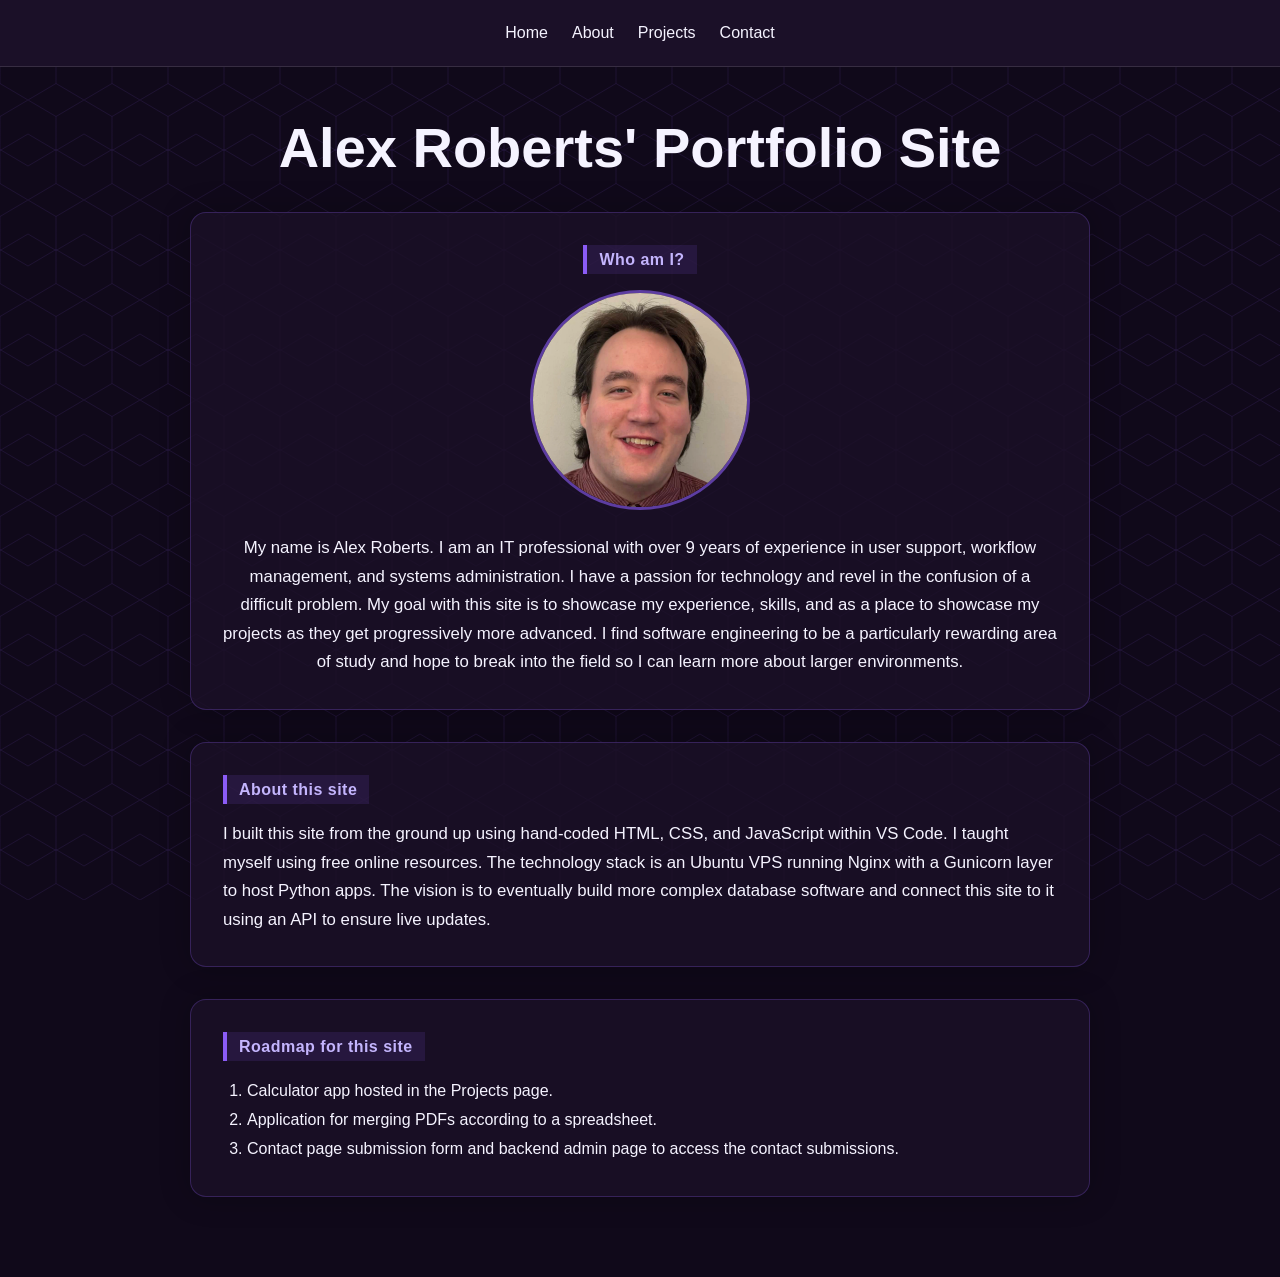
==== index.html @ 13504585 "Initial commit of site contents This is my original set of documents. This includes nav js component" ====
<html lang="en">
<head>
<meta charset="UTF-8">
<title>Alex Roberts Portfolio</title>
<link rel="stylesheet" href="/css/style.css">
</head>
<body>
<div id="site-header"></div>

<script src="/js/components.js"></script>
<script src="/js/main.js"> </script>

</body>
</html>

<main class="page-content">
  <section class="page-title-section">
    <h1>Alex Roberts' Portfolio Site</h1>
  </section>

  <section class="content-panel intro-panel">
    <div class="section-marker">Who am I?</div>

    <img 
      src="/images/headshot.png" 
      alt="Headshot of Alex Roberts" 
      class="headshot"
    >

    <p>
      My name is Alex Roberts. I am an IT professional with over 9 years of experience in user support, workflow management, and systems administration. I have a passion for technology and revel in the confusion of a difficult problem. My goal with this site is to showcase my experience, skills, and as a place to showcase my projects as they get progressively more advanced. I find software engineering to be a particularly rewarding area of study and hope to break into the field so I can learn more about larger environments.
    </p>
  </section>

  <section class="content-panel">
    <div class="section-marker">About this site</div>

    <p>
      I built this site from the ground up using hand-coded HTML, CSS, and JavaScript within VS Code. I taught myself using free online resources. The technology stack is an Ubuntu VPS running Nginx with a Gunicorn layer to host Python apps. The vision is to eventually build more complex database software and connect this site to it using an API to ensure live updates.
    </p>
  </section>

  <section class="content-panel">
    <div class="section-marker">Roadmap for this site</div>

    <ol class="roadmap-list">
      <li>Calculator app hosted in the Projects page.</li>
      <li>Application for merging PDFs according to a spreadsheet.</li>
      <li>Contact page submission form and backend admin page to access the contact submissions.</li>
    </ol>
  </section>
</main>
---- css/style.css ----
:root {
  --purple-dark: #1b1028;
  --purple-main: #4b1d73;
  --purple-accent: #8b5cf6;
  --text-light: #f5f3ff;
  --text-muted: #c4b5fd;
  --background-dark: #10091a;
}

.inline-photo {
  width: 90px;
  height: 90px;
  object-fit: cover;
  border-radius: 50%;
  vertical-align: middle;
  margin: 0 0.35rem;
  border: 2px solid rgba(139, 92, 246, 0.6);
}

.panel-image {
  display: block;
  width: 100%;
  max-height: 420px;
  object-fit: cover;
  border-radius: 1rem;
  margin-top: 1.5rem;
  border: 1px solid rgba(139, 92, 246, 0.35);
}

@media (max-width: 768px) {
  .inline-photo {
    display: block;
    margin: 1rem auto;
    width: 140px;
    height: 140px;
  }

  .panel-image {
    max-height: 320px;
  }
}
* {
  box-sizing: border-box;
}
.page-content {
  width: min(900px, calc(100% - 2rem));
  margin: 0 auto;
  padding: 3rem 0;
}

.page-title-section {
  text-align: center;
  margin-bottom: 2rem;
}

.page-title-section h1 {
  font-size: clamp(2rem, 5vw, 3.5rem);
  margin: 0;
}

.content-panel {
  background: rgba(27, 16, 40, 0.82);
  border: 1px solid rgba(139, 92, 246, 0.25);
  border-radius: 1rem;
  padding: 2rem;
  margin-bottom: 2rem;
  box-shadow: 0 0 30px rgba(0, 0, 0, 0.25);
}

.section-marker {
  display: inline-block;
  margin-bottom: 1rem;
  padding: 0.35rem 0.75rem;
  border-left: 4px solid var(--purple-accent);
  background: rgba(139, 92, 246, 0.12);
  color: var(--text-muted);
  font-weight: 700;
  letter-spacing: 0.03em;
}
#site-header {
  position: sticky;
  top: 0;
  z-index: 1000;
}
.intro-panel {
  text-align: center;
}

.headshot {
  display: block;
  width: min(220px, 70vw);
  aspect-ratio: 1 / 1;
  object-fit: cover;
  border-radius: 50%;
  margin: 0 auto 1.5rem;
  border: 3px solid rgba(139, 92, 246, 0.6);
}

.content-panel p {
  line-height: 1.7;
  font-size: 1.05rem;
  margin: 0;
}

.roadmap-list {
  margin: 0;
  padding-left: 1.5rem;
  line-height: 1.8;
}
.resume-download {
  margin: 1rem 0;
}

.resume-download a {
  color: var(--purple-accent);
  text-decoration: none;
  font-weight: 700;
}

.resume-download a:hover {
  text-decoration: underline;
}

.resume-viewer {
  width: 100%;
  height: 800px;
  border: 1px solid rgba(139, 92, 246, 0.35);
  border-radius: 1rem;
  overflow: hidden;
  background: rgba(0, 0, 0, 0.25);
}

.resume-viewer iframe {
  width: 100%;
  height: 100%;
  border: none;
}
@media (max-width: 768px) {
  .page-content {
    padding: 2rem 0;
  }

  .content-panel {
    padding: 1.5rem;
  }
}
body {
   margin: 0;
  font-family: Arial, Helvetica, sans-serif;
  color: var(--text-light);

  background-color: var(--background-dark);
  background-image:
    linear-gradient(rgba(16, 9, 26, 0.50), rgba(16, 9, 26, 0.50)),
    url("data:image/svg+xml,%3Csvg width='56' height='100' viewBox='0 0 56 100' xmlns='http://www.w3.org/2000/svg'%3E%3Cpath d='M28 0 L56 16.5 V49.5 L28 66 L0 49.5 V16.5 Z M28 34 L56 50.5 V83.5 L28 100 L0 83.5 V50.5 Z' fill='none' stroke='%238b5cf6' stroke-width='1' stroke-opacity='0.22'/%3E%3C/svg%3E");
  background-size: auto, 56px 100px;
  background-attachment: fixed;
}

.site-header {
  background-color: var(--purple-dark);
  border-bottom: 1px solid rgba(255, 255, 255, 0.12);
  
}

.site-nav {
  max-width: 1100px;
  margin: 0 auto;
  padding: 1rem 1.5rem;

  display: flex;
  align-items: center;
  justify-content: center;
}

@media (min-width: 769px) {
  .nav-item.dropdown:hover .dropdown-menu {
    display: block;
  }
}

.mobile-menu-btn {
  display: none;
  background: none;
  border: none;
  color: var(--text-light);
  font-size: 2rem;
  cursor: pointer;
}
.site-logo {
  color: var(--text-light);
  text-decoration: none;
  font-size: 1.25rem;
  font-weight: 700;
}

.nav-menu {
  list-style: none;
  margin: 0;
  padding: 0;

  display: flex;
  align-items: center;
  gap: 1.5rem;
}

.nav-item {
  position: relative;
}

.nav-link,
.dropdown-toggle {
  color: var(--text-light);
  background: none;
  border: none;
  text-decoration: none;
  font: inherit;
  cursor: pointer;
  padding: 0.5rem 0;
}

.nav-link:hover,
.dropdown-toggle:hover {
  color: var(--purple-accent);
}

.dropdown-menu {
  list-style: none;
  margin: 0;
  padding: 0.5rem 0;

  position: absolute;
  top: 100%;
  left: 0;

  min-width: 180px;
  background-color: var(--purple-dark);
  border: 1px solid rgba(255, 255, 255, 0.12);
  border-radius: 0.5rem;

  display: none;
}

.dropdown-link {
  display: block;
  padding: 0.75rem 1rem;
  color: var(--text-light);
  text-decoration: none;
  white-space: nowrap;
}

.dropdown-link:hover {
  background-color: var(--purple-main);
  color: var(--text-light);
}

.disabled-link {
  color: var(--text-muted);
  cursor: not-allowed;
}


@media (max-width: 768px) {
  .site-nav {
    flex-wrap: wrap;
    justify-content: flex-end;
  }

  .mobile-menu-btn {
    display: block;
  }

  .nav-menu {
    display: none;
    width: 100%;
    flex-direction: column;
    align-items: flex-end;
    gap: 0;
    padding-top: 1rem;
  }

  .nav-menu.open {
    display: flex;
  }

  .nav-item {
    width: 100%;
    margin: 0;
    padding: 0;
  }


  .nav-link,
  .dropdown-toggle {
    width: 100%;
    padding: 0.85rem 0;
    display: block;
    text-align: right;
    line-height: 1.2;

  }

  .dropdown-toggle{
    appearance: none;
    -webkit-appearance: none;
  }

  .dropdown-menu {
    position: static;
    display: none;
    margin: 0;
    padding: 0;
    border: none;
    background: transparent;
  }

  .dropdown.open .dropdown-menu {
    display: block;
    padding-left: 1rem;
  }
  .dropdown-link{
    padding: 0.6rem 0;
  }
}
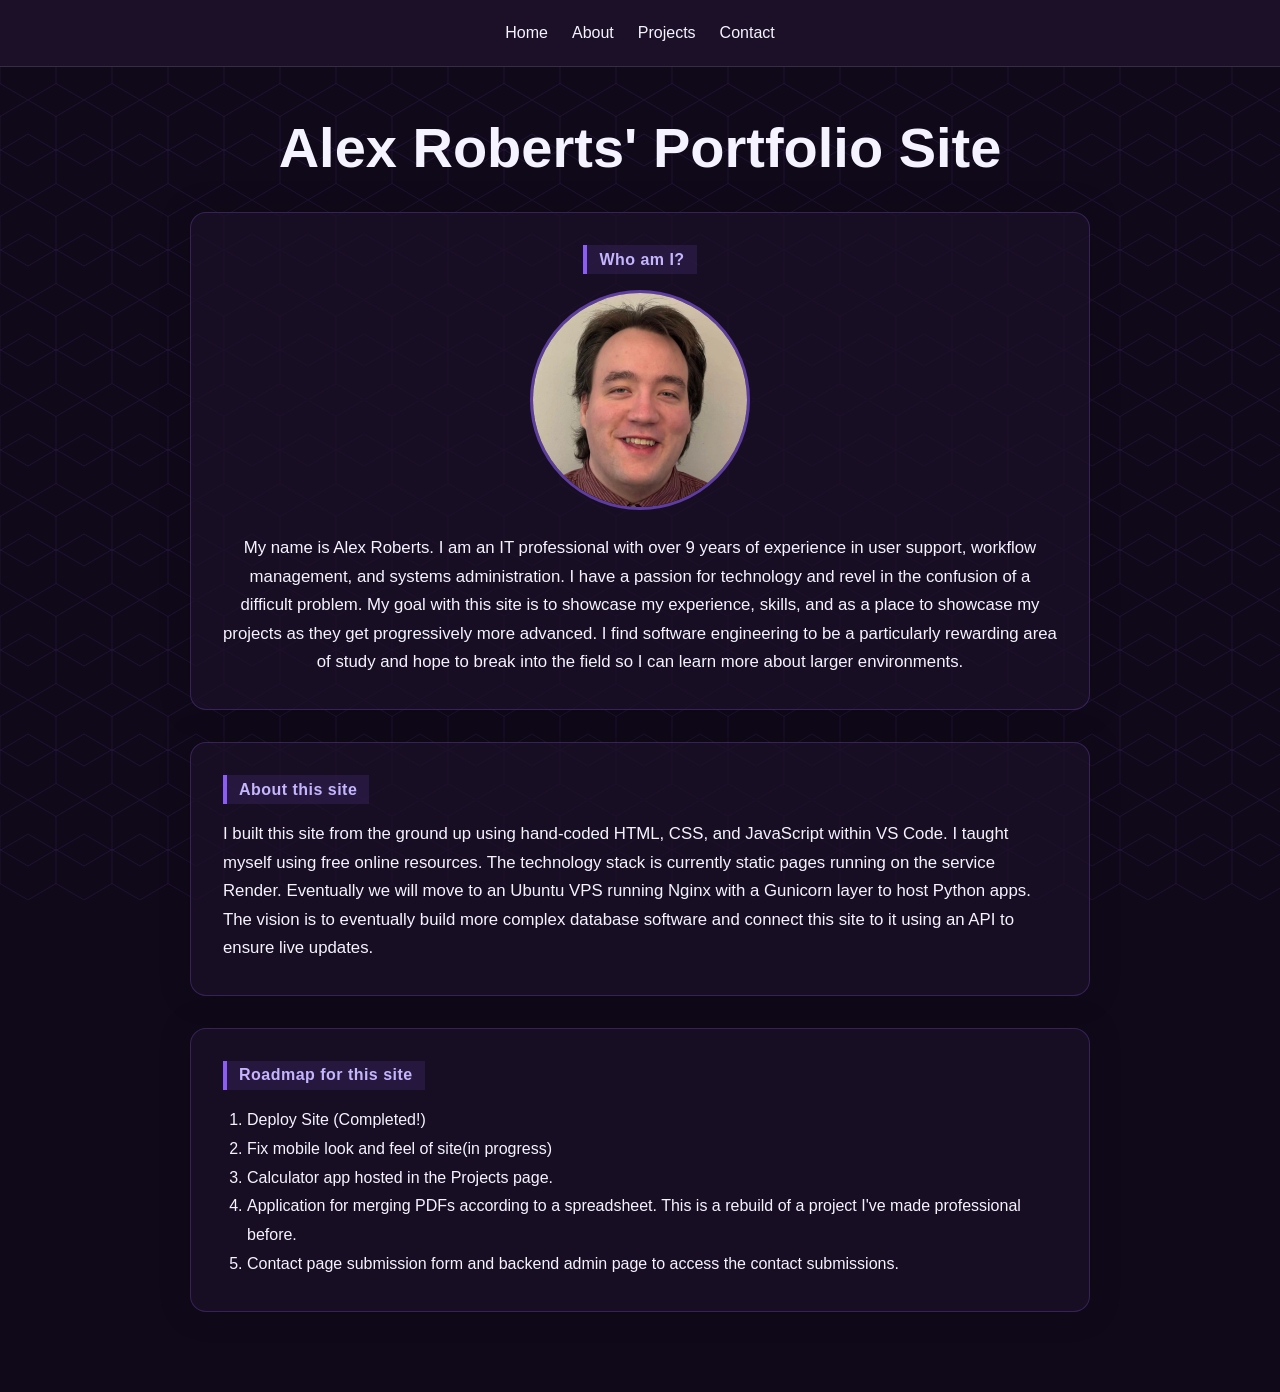
==== commit 61fea735: "Adjusting Mobile layout issues Moved main within the body and html tags. Added viewport meta tag for" ====
--- a/index.html
+++ b/index.html
@@ -1,18 +1,13 @@
+<!DOCTYPE html>
 <html lang="en">
 <head>
+<meta name="viewport" content="width=device-width, initial-scale=1.0">
 <meta charset="UTF-8">
 <title>Alex Roberts Portfolio</title>
 <link rel="stylesheet" href="/css/style.css">
 </head>
 <body>
 <div id="site-header"></div>
-
-<script src="/js/components.js"></script>
-<script src="/js/main.js"> </script>
-
-</body>
-</html>
-
 <main class="page-content">
   <section class="page-title-section">
     <h1>Alex Roberts' Portfolio Site</h1>
@@ -36,7 +31,7 @@
     <div class="section-marker">About this site</div>
 
     <p>
-      I built this site from the ground up using hand-coded HTML, CSS, and JavaScript within VS Code. I taught myself using free online resources. The technology stack is an Ubuntu VPS running Nginx with a Gunicorn layer to host Python apps. The vision is to eventually build more complex database software and connect this site to it using an API to ensure live updates.
+      I built this site from the ground up using hand-coded HTML, CSS, and JavaScript within VS Code. I taught myself using free online resources. The technology stack is currently static pages running on the service Render. Eventually we will move to an Ubuntu VPS running Nginx with a Gunicorn layer to host Python apps. The vision is to eventually build more complex database software and connect this site to it using an API to ensure live updates.
     </p>
   </section>
 
@@ -44,9 +39,18 @@
     <div class="section-marker">Roadmap for this site</div>
 
     <ol class="roadmap-list">
+      <li>Deploy Site (Completed!)</li>
+      <li>Fix mobile look and feel of site(in progress)</li>
       <li>Calculator app hosted in the Projects page.</li>
-      <li>Application for merging PDFs according to a spreadsheet.</li>
+      <li>Application for merging PDFs according to a spreadsheet. This is a rebuild of a project I've made professional before.</li>
       <li>Contact page submission form and backend admin page to access the contact submissions.</li>
     </ol>
   </section>
-</main>+</main>
+<script src="/js/components.js"></script>
+<script src="/js/main.js"> </script>
+
+
+</body>
+</html>
+
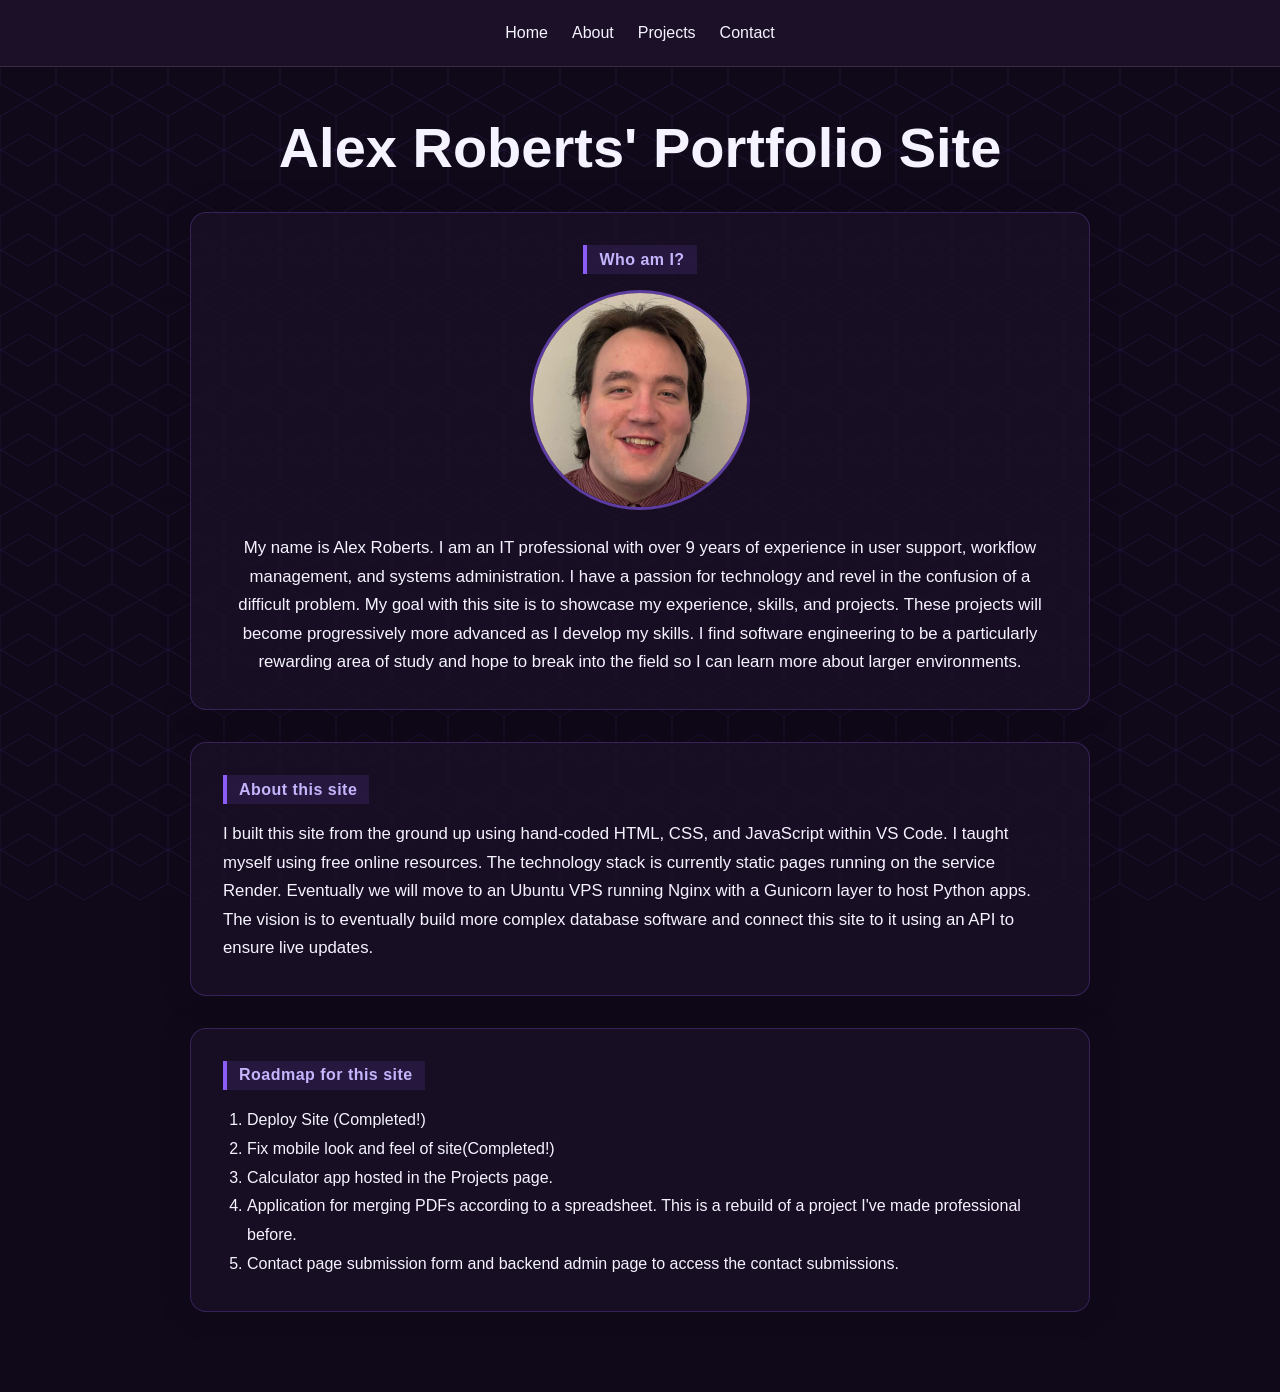
==== commit 76b5c3d4: "Update Language Updating roadmap language to reflect fixed mobile. Updating about me language to rem" ====
--- a/index.html
+++ b/index.html
@@ -23,7 +23,7 @@
     >
 
     <p>
-      My name is Alex Roberts. I am an IT professional with over 9 years of experience in user support, workflow management, and systems administration. I have a passion for technology and revel in the confusion of a difficult problem. My goal with this site is to showcase my experience, skills, and as a place to showcase my projects as they get progressively more advanced. I find software engineering to be a particularly rewarding area of study and hope to break into the field so I can learn more about larger environments.
+      My name is Alex Roberts. I am an IT professional with over 9 years of experience in user support, workflow management, and systems administration. I have a passion for technology and revel in the confusion of a difficult problem. My goal with this site is to showcase my experience, skills, and projects. These projects will become progressively more advanced as I develop my skills. I find software engineering to be a particularly rewarding area of study and hope to break into the field so I can learn more about larger environments.
     </p>
   </section>
 
@@ -40,7 +40,7 @@
 
     <ol class="roadmap-list">
       <li>Deploy Site (Completed!)</li>
-      <li>Fix mobile look and feel of site(in progress)</li>
+      <li>Fix mobile look and feel of site(Completed!)</li>
       <li>Calculator app hosted in the Projects page.</li>
       <li>Application for merging PDFs according to a spreadsheet. This is a rebuild of a project I've made professional before.</li>
       <li>Contact page submission form and backend admin page to access the contact submissions.</li>
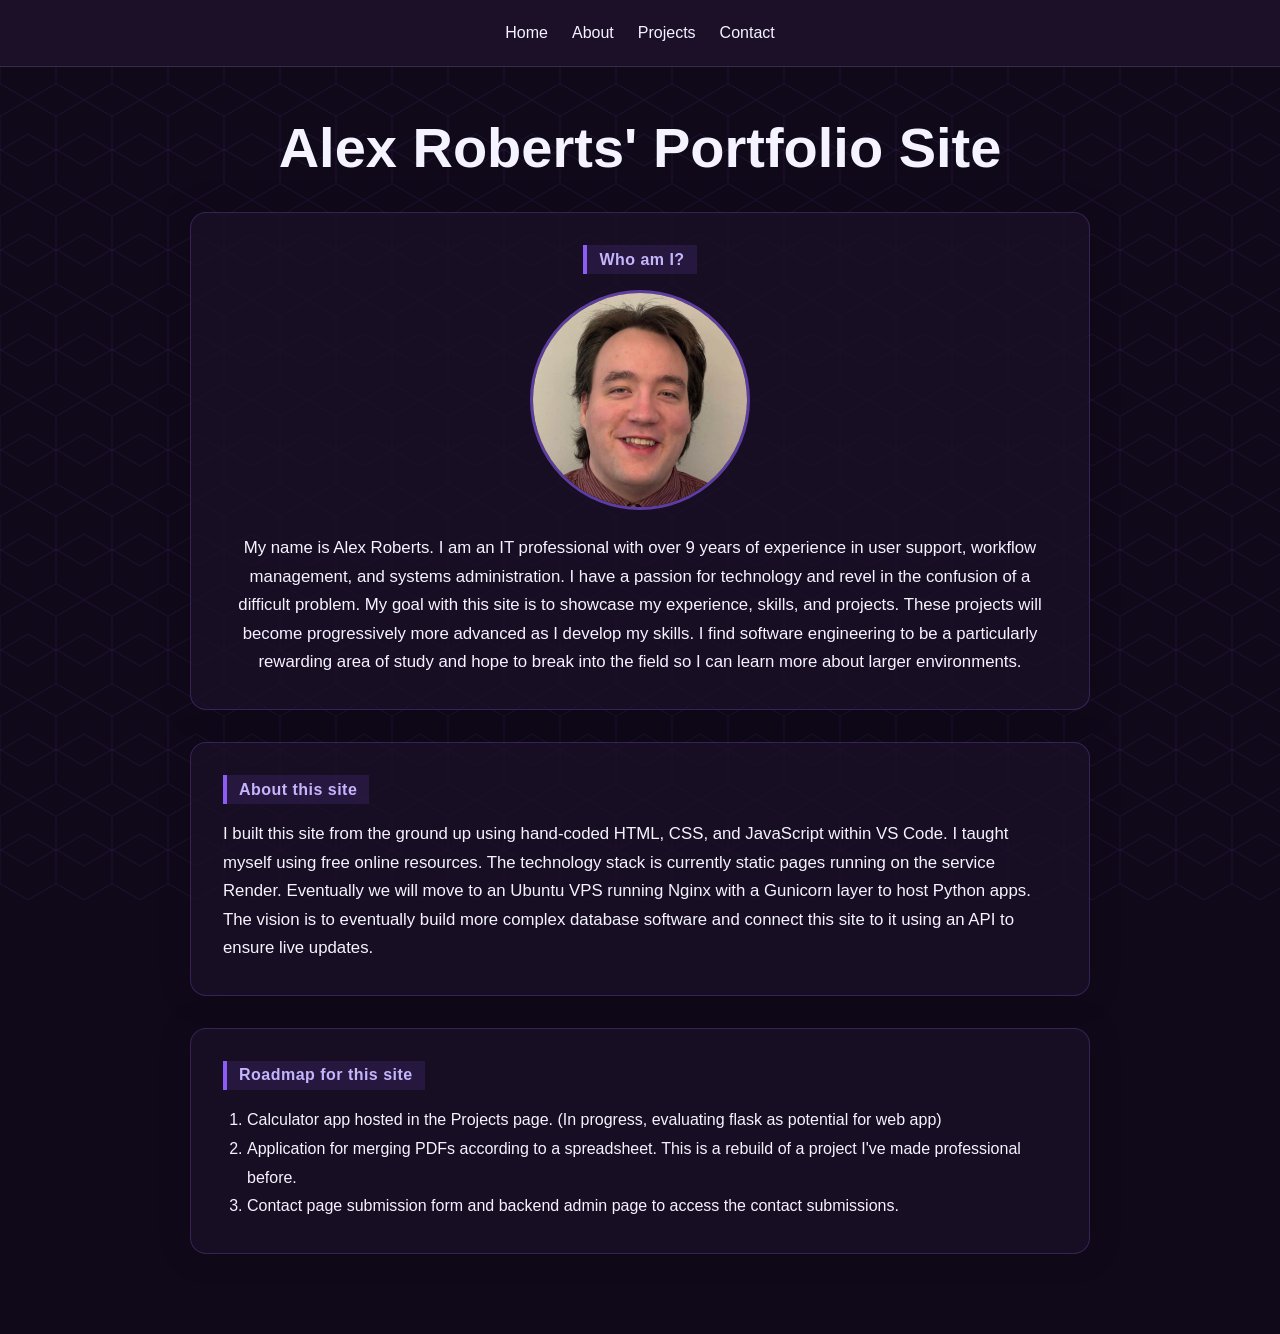
==== commit e36750fe: "Updating site roadmap Changing language of Site roadmap to reflect current project status" ====
--- a/index.html
+++ b/index.html
@@ -39,9 +39,7 @@
     <div class="section-marker">Roadmap for this site</div>
 
     <ol class="roadmap-list">
-      <li>Deploy Site (Completed!)</li>
-      <li>Fix mobile look and feel of site(Completed!)</li>
-      <li>Calculator app hosted in the Projects page.</li>
+      <li>Calculator app hosted in the Projects page. (In progress, evaluating flask as potential for web app)</li>
       <li>Application for merging PDFs according to a spreadsheet. This is a rebuild of a project I've made professional before.</li>
       <li>Contact page submission form and backend admin page to access the contact submissions.</li>
     </ol>
